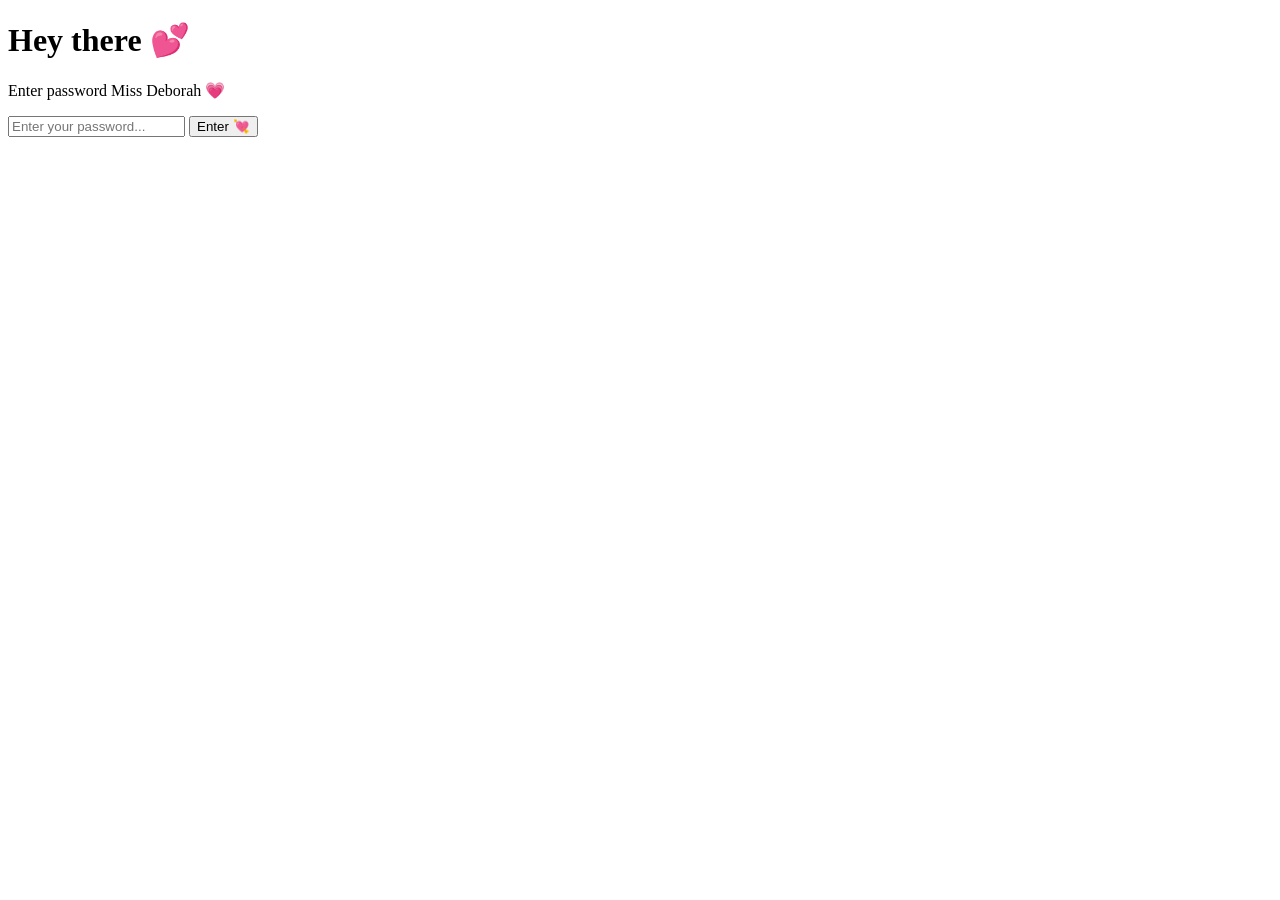
==== index.html @ 5f1d9351 "Create index.html" ====
<!DOCTYPE html>
<html lang="en">
<head>
  <meta charset="UTF-8">
  <title>Welcome 💖</title>
  <link rel="stylesheet" href="style.css">
</head>
<body class="home">

  <!-- Floating hearts container -->
  <div class="hearts"></div>

  <div class="container">
    <h1 class="title">Hey there 💕</h1>
    <p class="subtitle">Enter password Miss Deborah 💗</p>
    
    <input type="password" id="password" placeholder="Enter your password..." />
    <button onclick="checkPassword()">Enter 💘</button>
    <p id="message"></p>
  </div>

  <script src="script.js"></script>
</body>
</html><div></div>
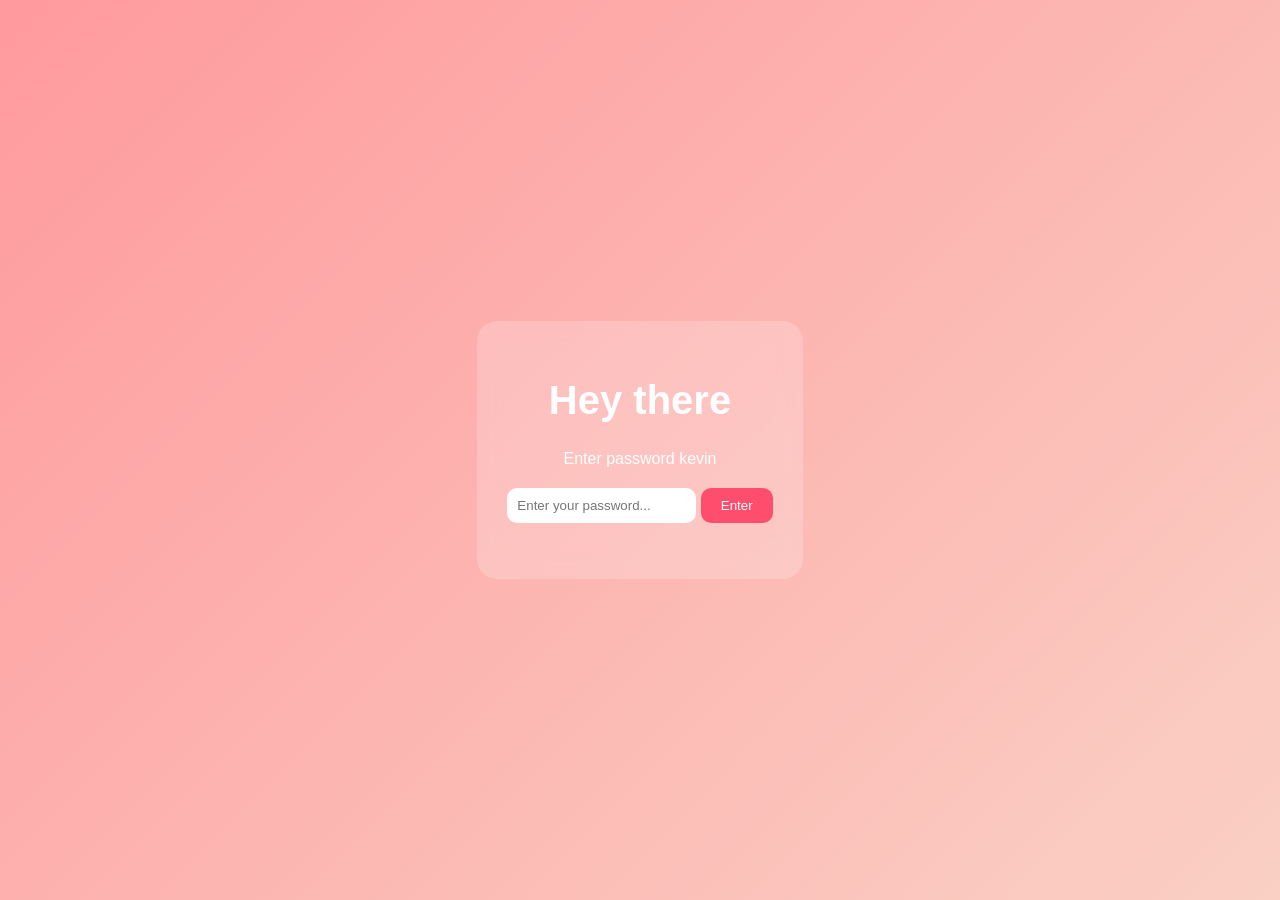
==== commit 6ae3f55c: "Update index.html" ====
--- a/index.html
+++ b/index.html
@@ -2,7 +2,7 @@
 <html lang="en">
 <head>
   <meta charset="UTF-8">
-  <title>Welcome 💖</title>
+  <title>Welcome </title>
   <link rel="stylesheet" href="style.css">
 </head>
 <body class="home">
@@ -11,11 +11,11 @@
   <div class="hearts"></div>
 
   <div class="container">
-    <h1 class="title">Hey there 💕</h1>
-    <p class="subtitle">Enter password Miss Deborah 💗</p>
+    <h1 class="title">Hey there </h1>
+    <p class="subtitle">Enter password kevin</p>
     
     <input type="password" id="password" placeholder="Enter your password..." />
-    <button onclick="checkPassword()">Enter 💘</button>
+    <button onclick="checkPassword()">Enter </button>
     <p id="message"></p>
   </div>
 
--- a/style.css
+++ b/style.css
@@ -0,0 +1,148 @@
+body {
+  margin: 0;
+  font-family: 'Segoe UI', sans-serif;
+  text-align: center;
+  overflow: hidden;
+}
+
+/* ================= HOME ================= */
+.home {
+  background: linear-gradient(135deg, #ff9a9e, #fad0c4);
+  height: 100vh;
+  display: flex;
+  justify-content: center;
+  align-items: center;
+  position: relative;
+}
+
+/* Floating hearts container */
+.hearts {
+  position: absolute;
+  width: 100%;
+  height: 100%;
+  overflow: hidden;
+  top: 0;
+  left: 0;
+  z-index: 0;
+}
+
+/* Individual heart */
+.heart {
+  position: absolute;
+  bottom: -50px;
+  font-size: 20px;
+  animation: floatUp linear infinite;
+}
+
+/* Heart floating animation */
+@keyframes floatUp {
+  from {
+    transform: translateY(0);
+    opacity: 1;
+  }
+  to {
+    transform: translateY(-110vh);
+    opacity: 0;
+  }
+}
+
+/* Glass container */
+.container {
+  position: relative;
+  z-index: 1;
+  background: rgba(255, 255, 255, 0.2);
+  padding: 30px;
+  border-radius: 20px;
+  backdrop-filter: blur(10px);
+}
+
+/* Title pulse */
+.title {
+  color: white;
+  font-size: 2.5em;
+  animation: pulse 2s infinite;
+}
+
+/* Pulse animation */
+@keyframes pulse {
+  0% { transform: scale(1); }
+  50% { transform: scale(1.05); }
+  100% { transform: scale(1); }
+}
+
+.subtitle {
+  color: #fff;
+  margin-bottom: 20px;
+}
+
+input {
+  padding: 10px;
+  border-radius: 10px;
+  border: none;
+  outline: none;
+  margin-bottom: 10px;
+  transition: 0.3s;
+}
+
+/* Input glow effect */
+input:focus {
+  box-shadow: 0 0 10px #ff4d6d;
+  transform: scale(1.05);
+}
+
+button {
+  padding: 10px 20px;
+  border: none;
+  border-radius: 10px;
+  background: #ff4d6d;
+  color: white;
+  cursor: pointer;
+  transition: 0.3s;
+}
+
+button:hover {
+  background: #ff1e4d;
+  transform: scale(1.05);
+}
+
+#message {
+  color: yellow;
+  margin-top: 10px;
+}
+
+/* ================= DASHBOARD ================= */
+.dashboard {
+  background: linear-gradient(135deg, #ffdde1, #ee9ca7);
+  height: 100vh;
+  display: flex;
+  justify-content: center;
+  align-items: center;
+}
+
+.love-container {
+  display: flex;
+  gap: 10px;
+  font-size: 3em;
+  color: #ff2e63;
+}
+
+.letter {
+  opacity: 0;
+  transform: translateY(40px);
+  animation: bounceIn 0.6s forwards;
+}
+
+/* Bounce letter animation */
+@keyframes bounceIn {
+  0% {
+    opacity: 0;
+    transform: translateY(40px);
+  }
+  60% {
+    opacity: 1;
+    transform: translateY(-10px);
+  }
+  100% {
+    transform: translateY(0);
+  }
+}
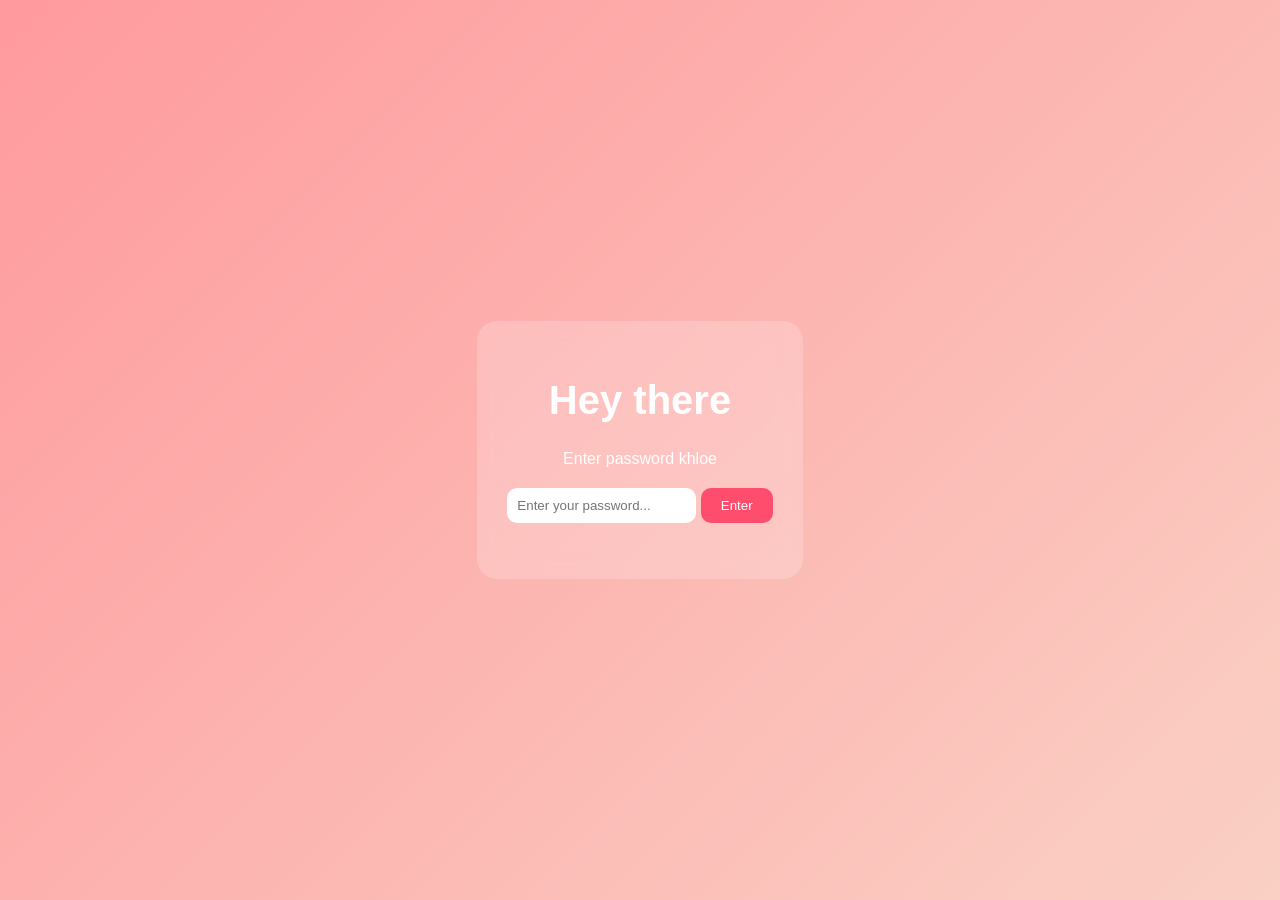
==== commit 0f584e03: "Update index.html" ====
--- a/index.html
+++ b/index.html
@@ -12,7 +12,7 @@
 
   <div class="container">
     <h1 class="title">Hey there </h1>
-    <p class="subtitle">Enter password kevin</p>
+    <p class="subtitle">Enter password khloe</p>
     
     <input type="password" id="password" placeholder="Enter your password..." />
     <button onclick="checkPassword()">Enter </button>
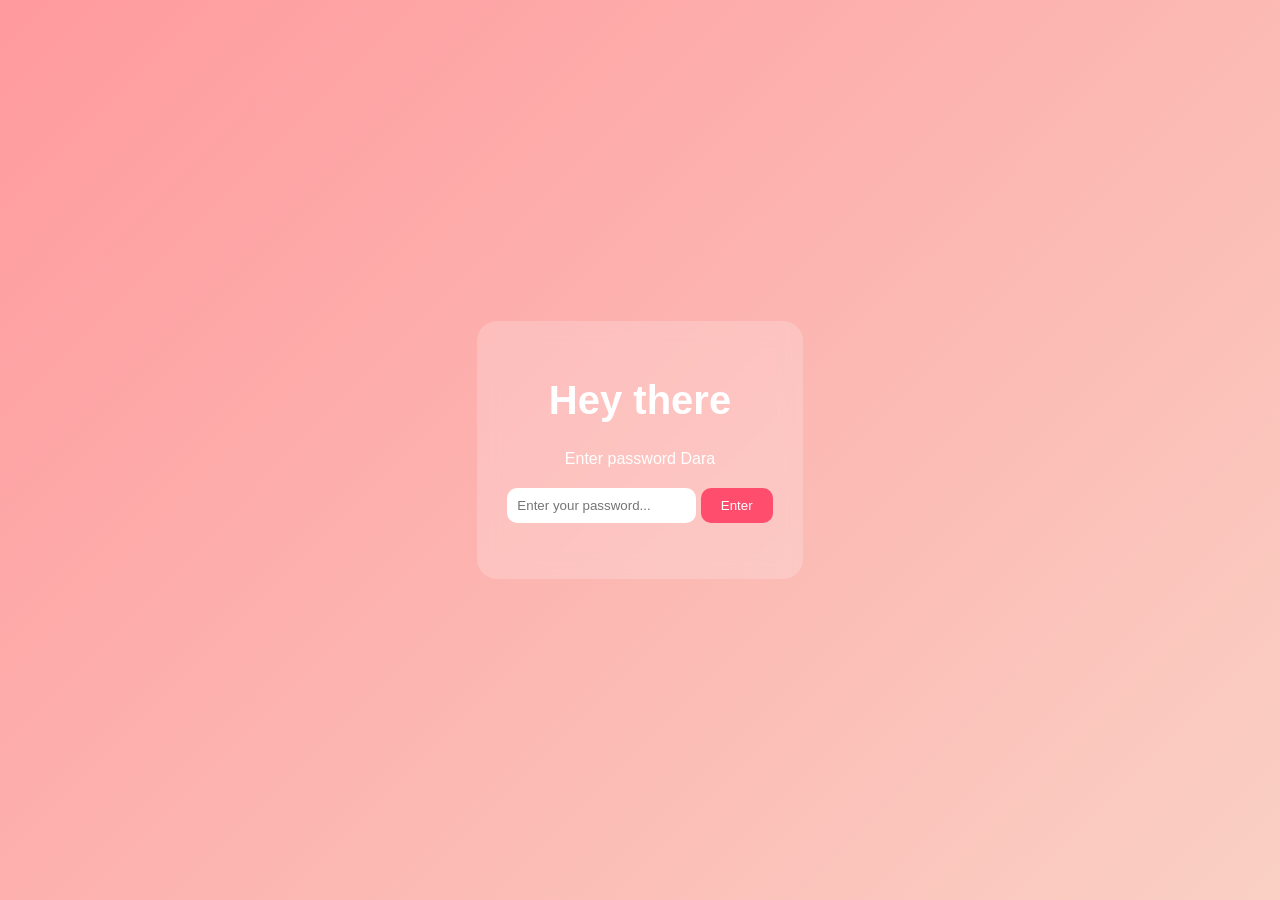
==== commit a9350f47: "Update index.html" ====
--- a/index.html
+++ b/index.html
@@ -12,7 +12,7 @@
 
   <div class="container">
     <h1 class="title">Hey there </h1>
-    <p class="subtitle">Enter password khloe</p>
+    <p class="subtitle">Enter password Dara</p>
     
     <input type="password" id="password" placeholder="Enter your password..." />
     <button onclick="checkPassword()">Enter </button>
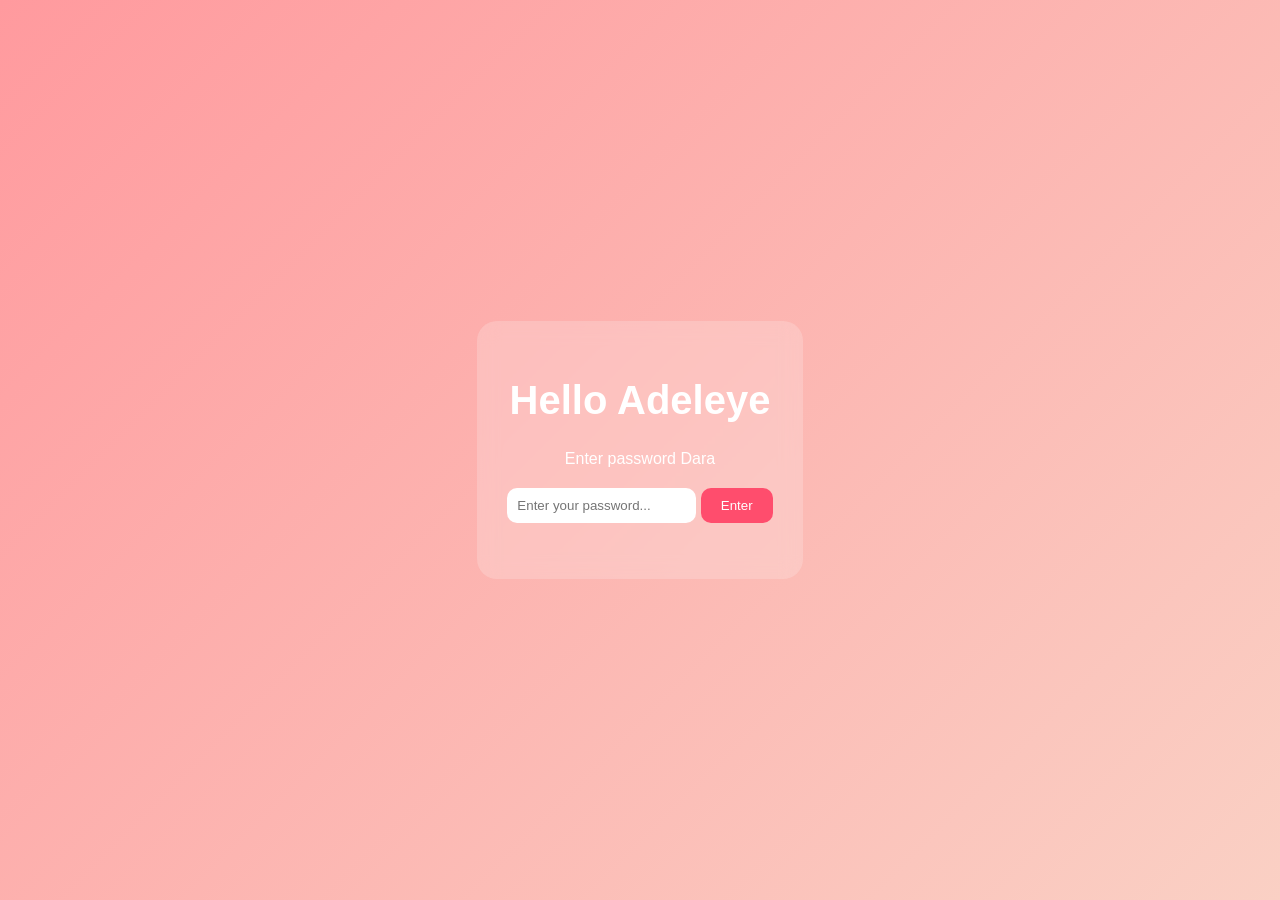
==== commit 664e319d: "Update index.html" ====
--- a/index.html
+++ b/index.html
@@ -11,7 +11,7 @@
   <div class="hearts"></div>
 
   <div class="container">
-    <h1 class="title">Hey there </h1>
+    <h1 class="title">Hello Adeleye</h1>
     <p class="subtitle">Enter password Dara</p>
     
     <input type="password" id="password" placeholder="Enter your password..." />
